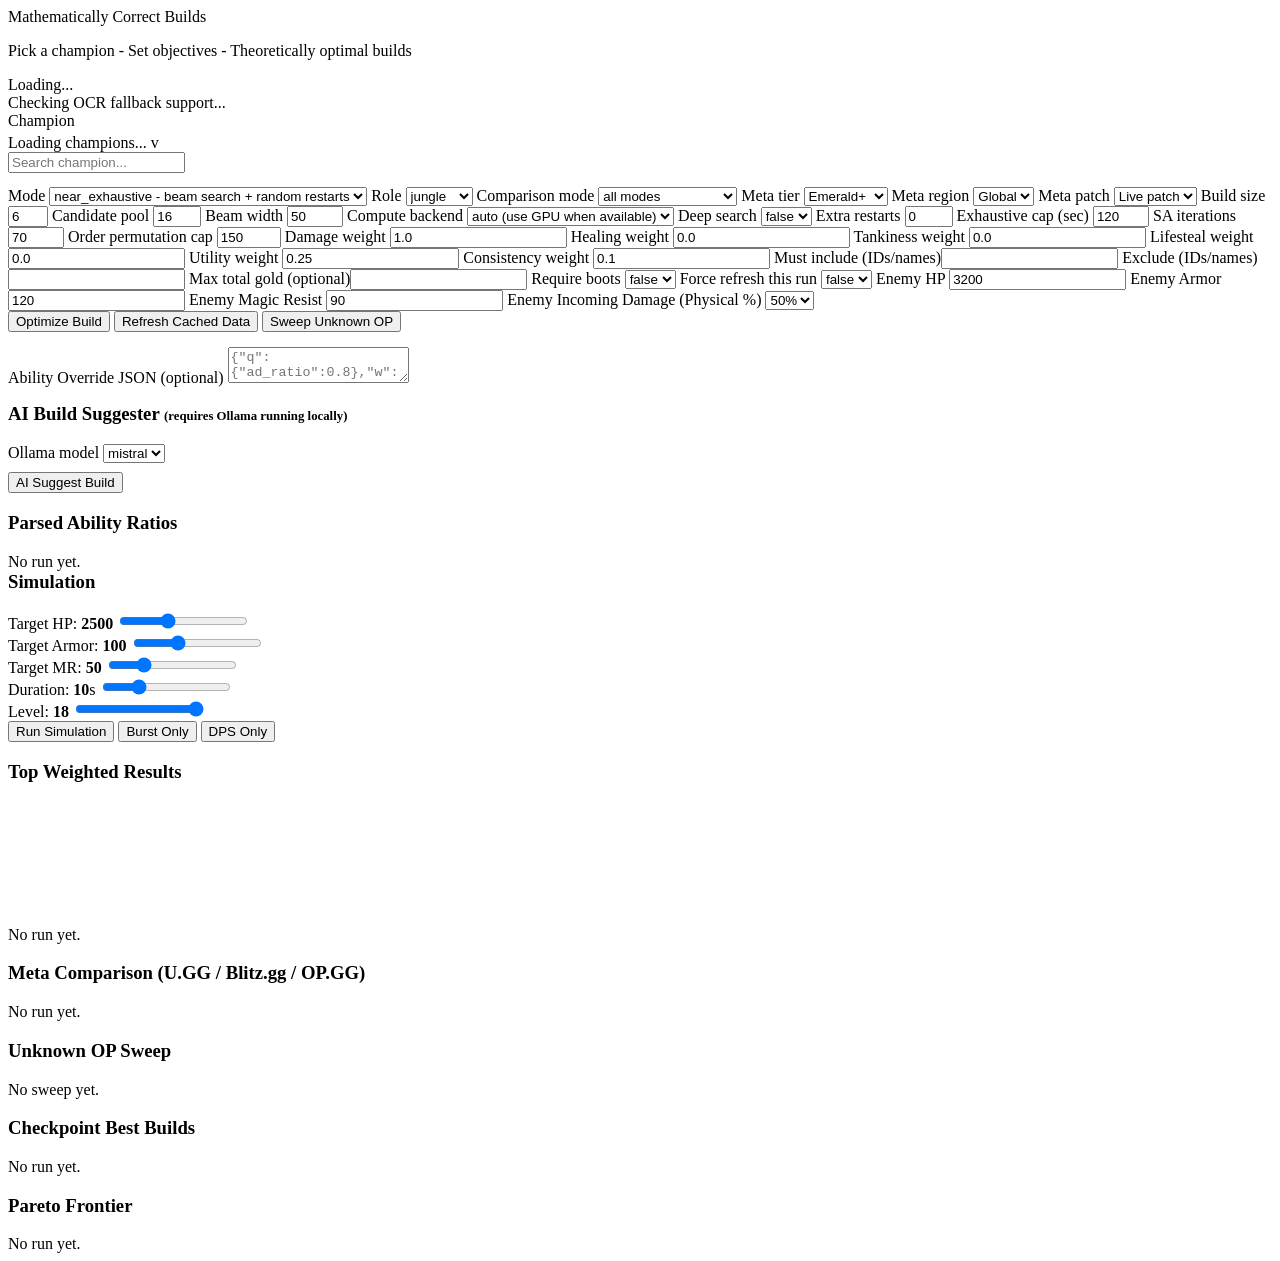
==== Mathematically_correct_builds/templates/index.html @ 1a9ee9bf "Add files via upload idk bro i hope this works not finished but pretty far done" ====
﻿
<!doctype html>
<html>
<head>
  <meta charset="utf-8" />
  <meta name="viewport" content="width=device-width, initial-scale=1" />
  <title>Mathematically Correct Builds</title>
  <link rel="preconnect" href="https://fonts.googleapis.com" />
  <link rel="preconnect" href="https://fonts.gstatic.com" crossorigin />
  <link href="https://fonts.googleapis.com/css2?family=Inter:wght@400;500;600;700&display=swap" rel="stylesheet" />
  <link rel="stylesheet" href="/static/css/main.css" />
</head>
<body>
<div class="wrap">
  <div class="card">
    <div class="hero-content">
      <div class="hero-title">Mathematically Correct Builds</div>
      <p class="hero-sub">Pick a champion - Set objectives - Theoretically optimal builds</p>
      <span class="patch-pill" id="patchPill">Loading...</span>
      <div id="runtimeNotice" class="runtime-notice muted">Checking OCR fallback support...</div>
    </div>

    <!-- Champion picker -->
    <div style="margin-bottom:0.9rem;">
      <label style="display:block; margin-bottom:4px;">Champion</label>
      <div class="champ-picker" id="champPicker">
        <div class="champ-selected" id="champSelected" onclick="toggleChampDropdown()">
          <img id="champSelIcon" src="" style="display:none" />
          <span id="champSelName">Loading champions...</span>
          <span style="margin-left:auto; color:var(--muted);" id="champSelArrow">v</span>
        </div>
        <div class="champ-dropdown" id="champDropdown">
          <div class="champ-search"><input id="champSearchInput" placeholder="Search champion..." oninput="filterChamps()" onkeydown="champSearchKey(event)" autocomplete="off" /></div>
          <div id="champList"></div>
        </div>
      </div>
    </div>

    <div class="grid">
      <label>Mode
        <select id="mode" onchange="onModeChange()">
          <option value="heuristic">heuristic - fast greedy single pass</option>
          <option value="near_exhaustive" selected>near_exhaustive - beam search + random restarts</option>
          <option value="exhaustive">exhaustive - all combos + simulated annealing</option>
        </select>
      </label>
      <label>Role
        <select id="role">
          <option value="jungle" selected>jungle</option>
          <option value="top">top</option>
          <option value="middle">middle</option>
          <option value="adc">adc</option>
          <option value="support">support</option>
        </select>
      </label>
      <label>Comparison mode
        <select id="comparison_mode">
          <option value="all" selected>all modes</option>
          <option value="item_overlap">item overlap</option>
          <option value="power_delta">power delta</option>
          <option value="component_balance">component balance</option>
        </select>
      </label>
      <label>Meta tier
        <select id="meta_tier">
          <option value="emerald_plus" selected>Emerald+</option>
          <option value="diamond_plus">Diamond+</option>
          <option value="master_plus">Master+</option>
          <option value="platinum_plus">Platinum+</option>
        </select>
      </label>
      <label>Meta region
        <select id="meta_region">
          <option value="global" selected>Global</option>
          <option value="na">NA</option>
          <option value="euw">EUW</option>
          <option value="kr">KR</option>
        </select>
      </label>
      <label>Meta patch
        <select id="meta_patch">
          <option value="live" selected>Live patch</option>
        </select>
      </label>
      <label>Build size <input id="build_size" type="number" min="2" max="6" value="6" /></label>
      <label>Candidate pool <input id="pool" type="number" min="8" max="30" value="16" /></label>
      <label>Beam width <input id="beam" type="number" min="5" max="300" value="50" /></label>
      <label>Compute backend
        <select id="compute_backend">
          <option value="auto" selected>auto (use GPU when available)</option>
          <option value="gpu">gpu (CUDA)</option>
          <option value="cpu">cpu only</option>
        </select>
      </label>
      <label>Deep search
        <select id="deep_search">
          <option value="false" selected>false</option>
          <option value="true">true</option>
        </select>
      </label>
      <label>Extra restarts <input id="extra_restarts" type="number" min="0" max="24" value="0" /></label>
      <label id="capLabel">Exhaustive cap (sec) <input id="cap" type="number" min="2" max="600" value="120" /></label>
      <label id="saLabel">SA iterations <input id="sa_iters" type="number" min="10" max="500" value="70" /></label>
      <label>Order permutation cap <input id="perm_cap" type="number" min="20" max="1000" value="150" /></label>
      <label title="Relative priority for this objective. 1.0 = standard priority, 0.0 = ignore, values above 1.0 increase emphasis.">Damage weight <input id="damage" type="number" step="0.1" value="1.0" title="Relative priority for raw damage output." /></label>
      <label title="Relative priority for this objective. 1.0 = standard priority, 0.0 = ignore, values above 1.0 increase emphasis.">Healing weight <input id="healing" type="number" step="0.1" value="0.0" title="Relative priority for healing and sustain." /></label>
      <label title="Relative priority for this objective. 1.0 = standard priority, 0.0 = ignore, values above 1.0 increase emphasis.">Tankiness weight <input id="tank" type="number" step="0.1" value="0.0" title="Relative priority for durability and effective health." /></label>
      <label title="Relative priority for this objective. 1.0 = standard priority, 0.0 = ignore, values above 1.0 increase emphasis.">Lifesteal weight <input id="ls" type="number" step="0.1" value="0.0" title="Relative priority for lifesteal and omnivamp-style sustain." /></label>
      <label title="Relative priority for utility pressure (ability uptime, control, and effective fight tools).">Utility weight <input id="utility" type="number" step="0.1" value="0.25" title="Relative priority for utility pressure." /></label>
      <label title="Relative priority for reliability across mixed fight windows.">Consistency weight <input id="consistency" type="number" step="0.1" value="0.1" title="Relative priority for consistent output." /></label>
      <label>Must include (IDs/names)<input id="must_include" value="" /></label>
      <label>Exclude (IDs/names)<input id="exclude" value="" /></label>
      <label>Max total gold (optional)<input id="max_gold" type="number" min="1500" value="" /></label>
      <label>Require boots
        <select id="require_boots">
          <option value="false" selected>false</option>
          <option value="true">true</option>
        </select>
      </label>
      <label>Force refresh this run
        <select id="force_refresh">
          <option value="false" selected>false</option>
          <option value="true">true</option>
        </select>
      </label>
      <label>Enemy HP <input id="enemy_hp" type="number" min="500" value="3200" /></label>
      <label>Enemy Armor <input id="enemy_armor" type="number" min="0" value="120" /></label>
      <label>Enemy Magic Resist <input id="enemy_mr" type="number" min="0" value="90" /></label>
      <label>Enemy Incoming Damage (Physical %)
        <select id="enemy_physical_share">
          <option value="0.3">30%</option>
          <option value="0.5" selected>50%</option>
          <option value="0.7">70%</option>
        </select>
      </label>
    </div>

    <div class="button-row">
      <button id="optimizeBtn" onclick="runOptimize()"><i data-lucide="settings-2"></i> Optimize Build</button>
      <button class="secondary" onclick="refreshData()"><i data-lucide="refresh-cw"></i> Refresh Cached Data</button>
      <button class="secondary" onclick="runUnknownOpSweep()"><i data-lucide="search"></i> Sweep Unknown OP</button>
    </div>

    <div id="loadingPanel" class="load-panel" style="display:none;">
      <div class="load-meta">
        <strong id="loadPhase">Preparing optimization...</strong>
        <span id="loadEta" class="muted">ETA --</span>
      </div>
      <div class="load-track"><div id="loadFill" class="load-fill"></div></div>
      <div id="loadPct" class="load-pct muted">0%</div>
    </div>

    <div style="margin-top:0.9rem;">
      <label>Ability Override JSON (optional)</label>
      <textarea id="ability_overrides" placeholder='{"q":{"ad_ratio":0.8},"w":{"ad_ratio":1.0},"passive":{"heal_ratio":0.25}}'></textarea>
    </div>
    <p id="status" class="muted"></p>
    <p id="error" class="err"></p>
  </div>

  <!-- AI Suggest card -->
  <div class="card">
    <h3 style="margin-top:0;"><i data-lucide="bot"></i> AI Build Suggester <span class="muted" style="font-size:0.8rem;">(requires Ollama running locally)</span></h3>
    <div class="grid" style="grid-template-columns: repeat(auto-fit, minmax(220px,1fr)); margin-bottom:0.6rem;">
      <label>Ollama model
        <select id="ollamaModel"><option value="mistral">mistral</option></select>
      </label>
    </div>
    <div class="button-row">
      <button class="ai-btn" onclick="runAiSuggest()"><i data-lucide="sparkles"></i> AI Suggest Build</button>
    </div>
    <p id="aiStatus" class="muted"></p>
    <div id="aiResult"></div>
  </div>

  <div class="card result">
    <h3>Parsed Ability Ratios</h3>
    <div id="ability_breakdown" class="muted">No run yet.</div>
  </div>

  <div class="card sim-section" id="simCard">
    <h3 style="margin-top:0;"><i data-lucide="zap"></i> Simulation</h3>
    <div class="sim-controls">
      <div class="sim-slider-wrap">
        <label>Target HP: <b id="simHpVal">2500</b></label>
        <input type="range" id="simHp" min="500" max="6000" step="100" value="2500"
               oninput="document.getElementById('simHpVal').textContent=this.value" />
      </div>
      <div class="sim-slider-wrap">
        <label>Target Armor: <b id="simArmorVal">100</b></label>
        <input type="range" id="simArmor" min="0" max="300" step="5" value="100"
               oninput="document.getElementById('simArmorVal').textContent=this.value" />
      </div>
      <div class="sim-slider-wrap">
        <label>Target MR: <b id="simMrVal">50</b></label>
        <input type="range" id="simMr" min="0" max="200" step="5" value="50"
               oninput="document.getElementById('simMrVal').textContent=this.value" />
      </div>
      <div class="sim-slider-wrap">
        <label>Duration: <b id="simDurVal">10</b>s</label>
        <input type="range" id="simDur" min="3" max="30" step="1" value="10"
               oninput="document.getElementById('simDurVal').textContent=this.value" />
      </div>
      <div class="sim-slider-wrap">
        <label>Level: <b id="simLvlVal">18</b></label>
        <input type="range" id="simLvl" min="1" max="18" step="1" value="18"
               oninput="document.getElementById('simLvlVal').textContent=this.value" />
      </div>
    </div>
    <div class="button-row">
      <button onclick="runSimulation('both')"><i data-lucide="zap"></i> Run Simulation</button>
      <button class="secondary" onclick="runSimulation('burst')"><i data-lucide="target"></i> Burst Only</button>
      <button class="secondary" onclick="runSimulation('dps')"><i data-lucide="bar-chart-3"></i> DPS Only</button>
    </div>
    <div id="simResultsEl" class="sim-results"></div>
  </div>

  <div class="card result">
    <h3>Top Weighted Results</h3>
    <div class="chart-panel"><canvas id="scoreChart" height="120"></canvas></div>
    <div id="ranked" class="muted">No run yet.</div>
  </div>

  <div class="card result">
    <h3>Meta Comparison (U.GG / Blitz.gg / OP.GG)</h3>
    <div id="metaComparison" class="muted">No run yet.</div>
  </div>

  <div class="card result">
    <h3>Unknown OP Sweep</h3>
    <div id="unknownOpResults" class="muted">No sweep yet.</div>
  </div>

  <div class="card result">
    <h3>Checkpoint Best Builds</h3>
    <div id="checkpoints" class="muted">No run yet.</div>
  </div>

  <div class="card result">
    <h3>Pareto Frontier</h3>
    <div id="pareto" class="muted">No run yet.</div>
  </div>
</div>

<script src="https://cdn.jsdelivr.net/npm/chart.js@4.4.0/dist/chart.umd.min.js"></script>
<script src="https://unpkg.com/lucide@latest"></script>
<script src="/static/js/app.js"></script>
</body>
</html>
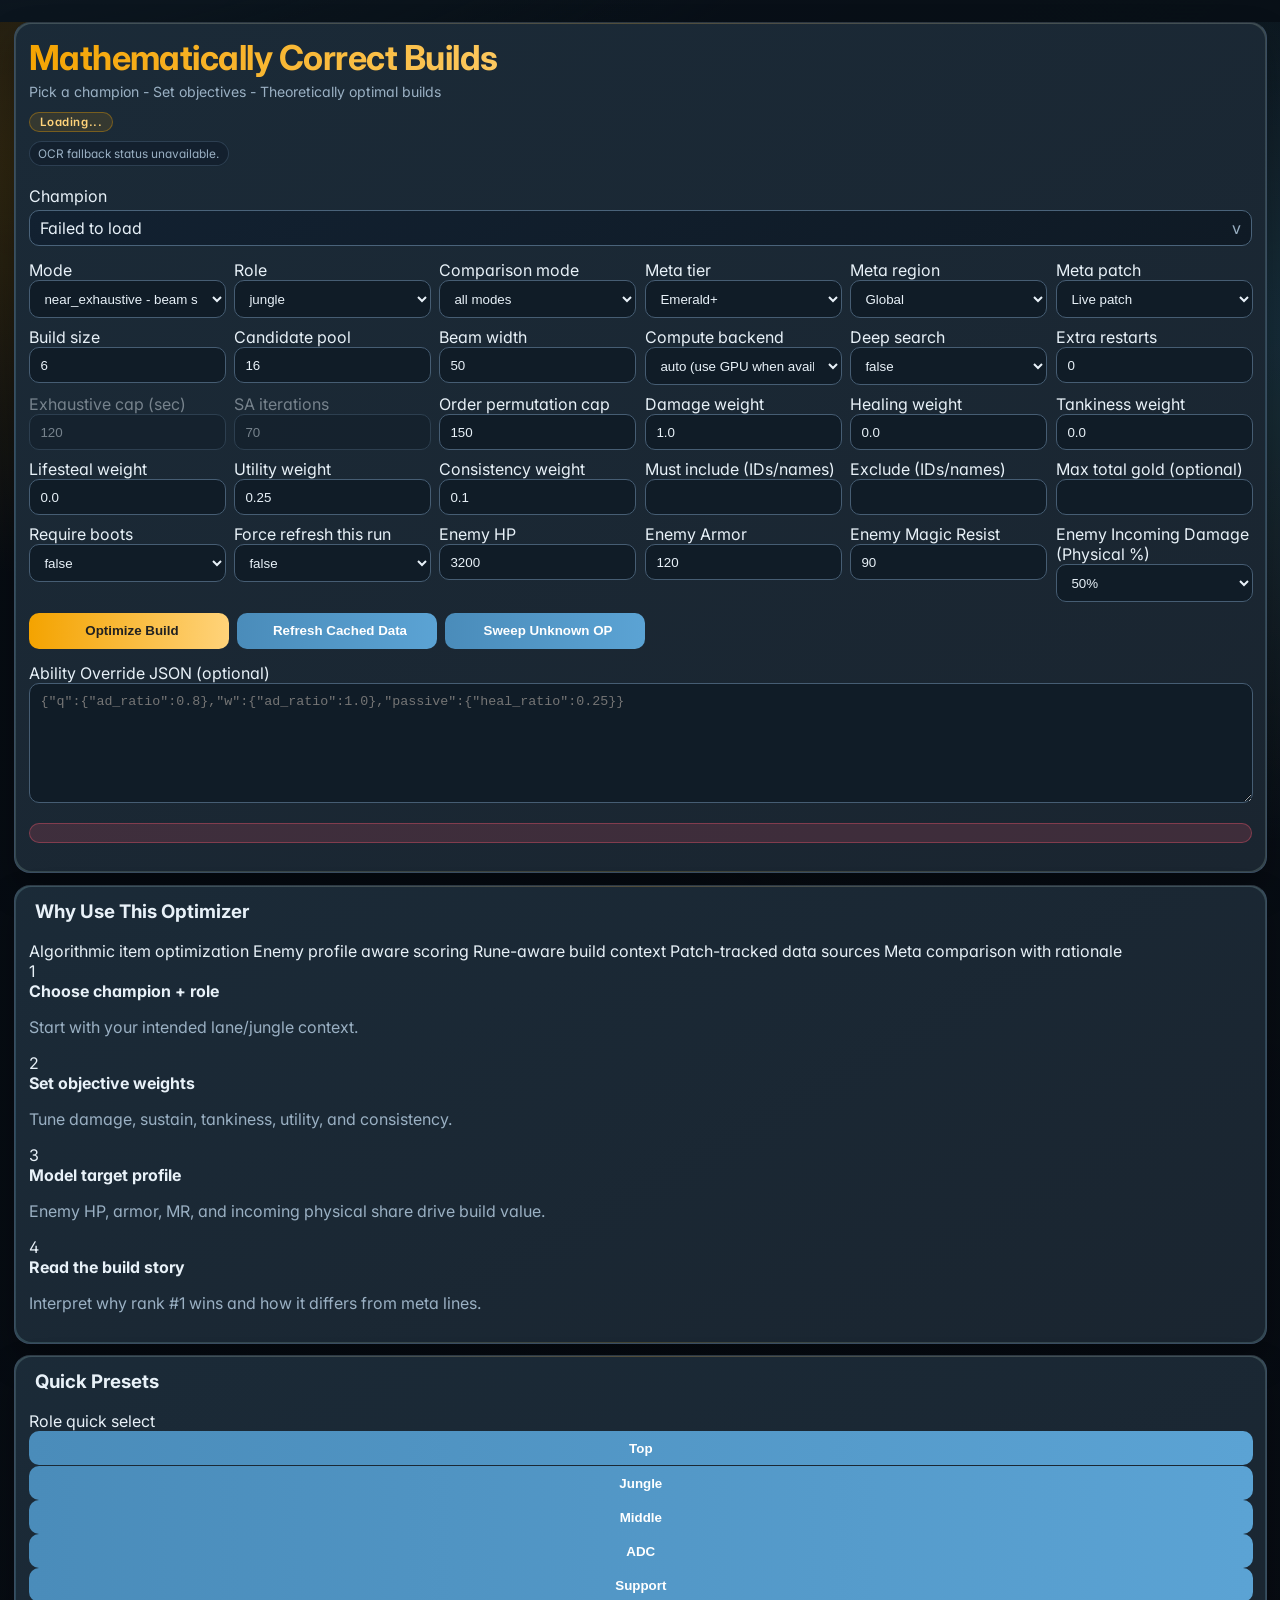
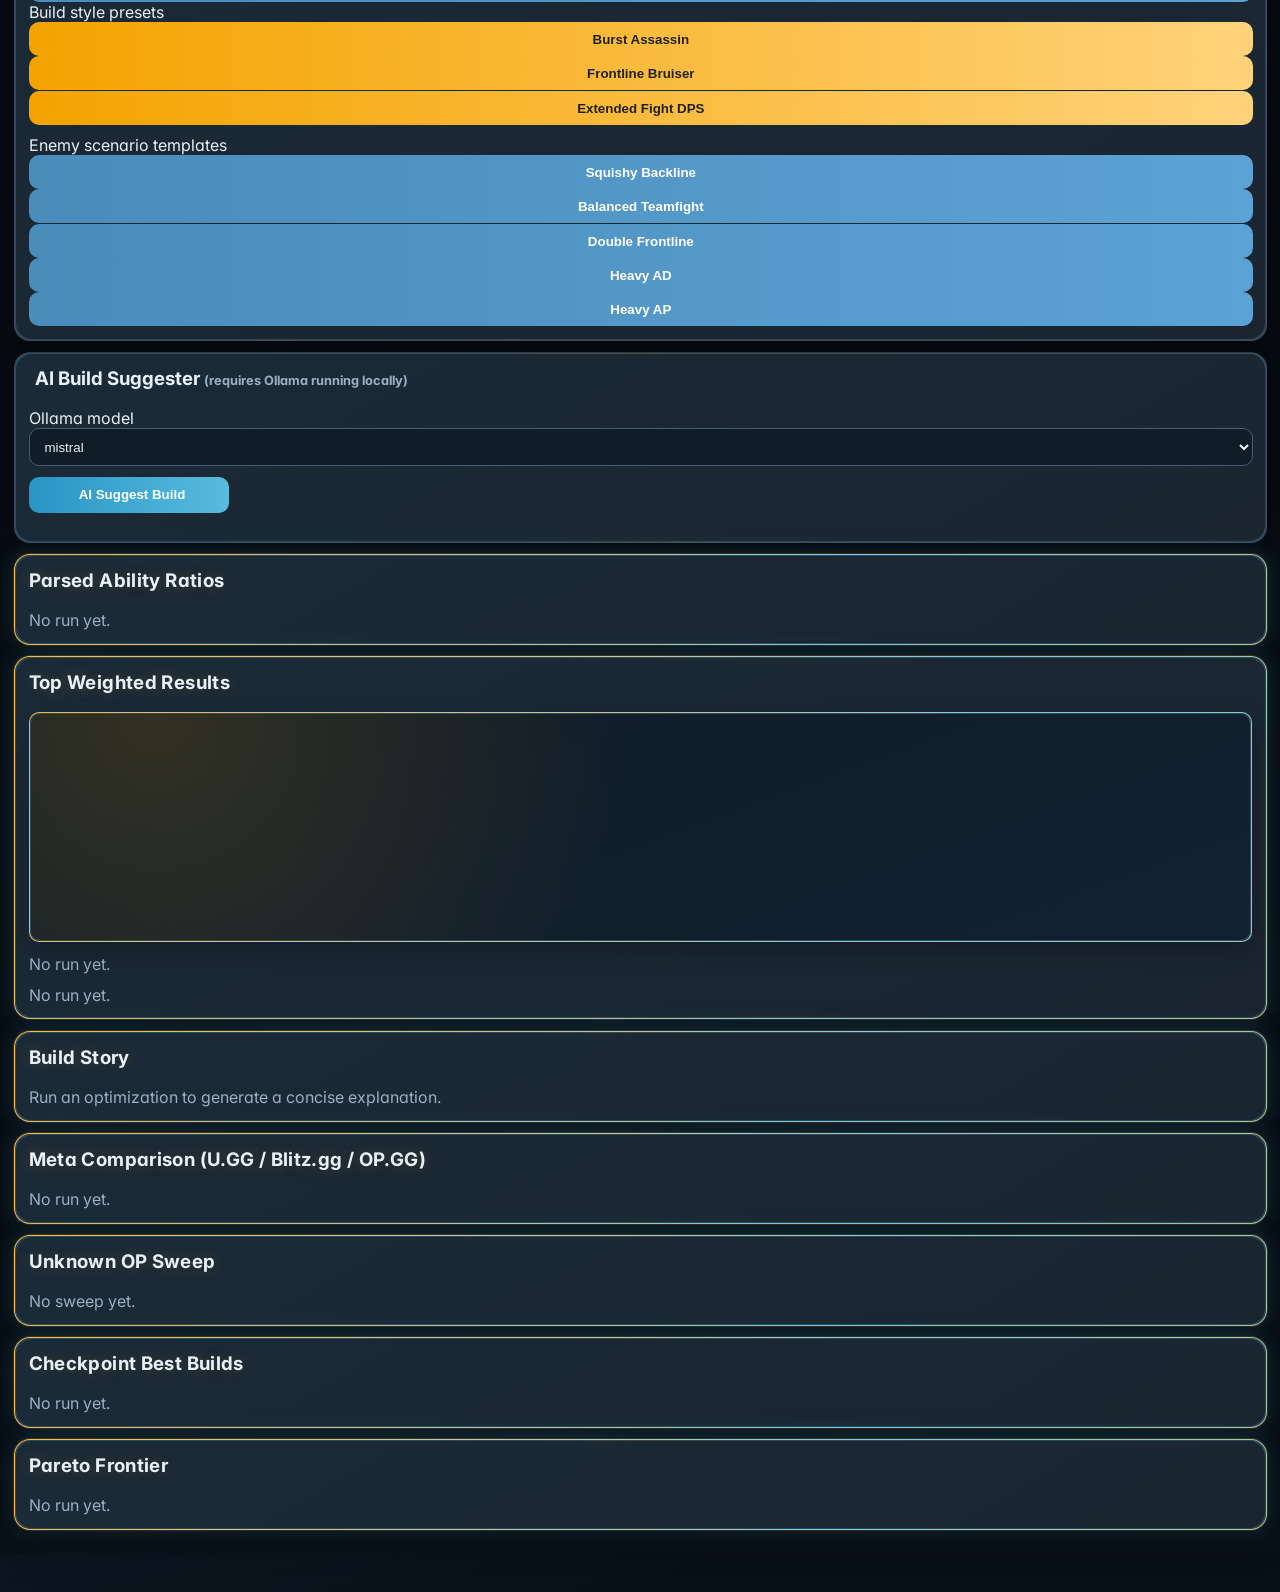
==== commit a7d9001e: "Add files via upload" ====
--- a/Mathematically_correct_builds/templates/index.html
+++ b/Mathematically_correct_builds/templates/index.html
@@ -20,6 +20,8 @@
       <div id="runtimeNotice" class="runtime-notice muted">Checking OCR fallback support...</div>
     </div>
 
+    <div id="champSplashBanner" class="champ-splash-banner" style="display:none;"></div>
+
     <!-- Champion picker -->
     <div style="margin-bottom:0.9rem;">
       <label style="display:block; margin-bottom:4px;">Champion</label>
@@ -148,6 +150,7 @@
       </div>
       <div class="load-track"><div id="loadFill" class="load-fill"></div></div>
       <div id="loadPct" class="load-pct muted">0%</div>
+      <div id="loadStepLog" class="load-step-log"></div>
     </div>
 
     <div style="margin-top:0.9rem;">
@@ -156,6 +159,67 @@
     </div>
     <p id="status" class="muted"></p>
     <p id="error" class="err"></p>
+  </div>
+
+  <div class="card guide-card">
+    <h3 style="margin-top:0;"><i data-lucide="sparkles"></i> Why Use This Optimizer</h3>
+    <div class="guide-pill-row">
+      <span class="guide-pill">Algorithmic item optimization</span>
+      <span class="guide-pill">Enemy profile aware scoring</span>
+      <span class="guide-pill">Rune-aware build context</span>
+      <span class="guide-pill">Patch-tracked data sources</span>
+      <span class="guide-pill">Meta comparison with rationale</span>
+    </div>
+    <div class="guide-steps">
+      <div class="guide-step">
+        <span class="guide-step-num">1</span>
+        <div><b>Choose champion + role</b><p class="muted">Start with your intended lane/jungle context.</p></div>
+      </div>
+      <div class="guide-step">
+        <span class="guide-step-num">2</span>
+        <div><b>Set objective weights</b><p class="muted">Tune damage, sustain, tankiness, utility, and consistency.</p></div>
+      </div>
+      <div class="guide-step">
+        <span class="guide-step-num">3</span>
+        <div><b>Model target profile</b><p class="muted">Enemy HP, armor, MR, and incoming physical share drive build value.</p></div>
+      </div>
+      <div class="guide-step">
+        <span class="guide-step-num">4</span>
+        <div><b>Read the build story</b><p class="muted">Interpret why rank #1 wins and how it differs from meta lines.</p></div>
+      </div>
+    </div>
+  </div>
+
+  <div class="card quick-controls-card">
+    <h3 style="margin-top:0;"><i data-lucide="sliders-horizontal"></i> Quick Presets</h3>
+    <div class="quick-block">
+      <div class="quick-label">Role quick select</div>
+      <div class="quick-chip-row" id="roleQuickRow">
+        <button type="button" class="quick-chip secondary" data-role="top" onclick="applyRoleQuick('top', this)">Top</button>
+        <button type="button" class="quick-chip secondary" data-role="jungle" onclick="applyRoleQuick('jungle', this)">Jungle</button>
+        <button type="button" class="quick-chip secondary" data-role="middle" onclick="applyRoleQuick('middle', this)">Middle</button>
+        <button type="button" class="quick-chip secondary" data-role="adc" onclick="applyRoleQuick('adc', this)">ADC</button>
+        <button type="button" class="quick-chip secondary" data-role="support" onclick="applyRoleQuick('support', this)">Support</button>
+      </div>
+    </div>
+    <div class="quick-block">
+      <div class="quick-label">Build style presets</div>
+      <div class="quick-chip-row" id="buildPresetRow">
+        <button type="button" class="quick-chip" data-preset="burst_assassin" onclick="applyBuildPreset('burst_assassin', this)">Burst Assassin</button>
+        <button type="button" class="quick-chip" data-preset="frontline_bruiser" onclick="applyBuildPreset('frontline_bruiser', this)">Frontline Bruiser</button>
+        <button type="button" class="quick-chip" data-preset="extended_fight_dps" onclick="applyBuildPreset('extended_fight_dps', this)">Extended Fight DPS</button>
+      </div>
+    </div>
+    <div class="quick-block" style="margin-top:0.65rem;">
+      <div class="quick-label">Enemy scenario templates</div>
+      <div class="quick-chip-row" id="enemyScenarioRow">
+        <button type="button" class="quick-chip secondary" data-scenario="squishy_backline" onclick="applyEnemyScenario('squishy_backline', this)">Squishy Backline</button>
+        <button type="button" class="quick-chip secondary" data-scenario="balanced_teamfight" onclick="applyEnemyScenario('balanced_teamfight', this)">Balanced Teamfight</button>
+        <button type="button" class="quick-chip secondary" data-scenario="double_frontline" onclick="applyEnemyScenario('double_frontline', this)">Double Frontline</button>
+        <button type="button" class="quick-chip secondary" data-scenario="heavy_ad" onclick="applyEnemyScenario('heavy_ad', this)">Heavy AD</button>
+        <button type="button" class="quick-chip secondary" data-scenario="heavy_ap" onclick="applyEnemyScenario('heavy_ap', this)">Heavy AP</button>
+      </div>
+    </div>
   </div>
 
   <!-- AI Suggest card -->
@@ -218,7 +282,13 @@
   <div class="card result">
     <h3>Top Weighted Results</h3>
     <div class="chart-panel"><canvas id="scoreChart" height="120"></canvas></div>
+    <div id="rankedInsights" class="muted" style="margin-bottom:0.7rem;">No run yet.</div>
     <div id="ranked" class="muted">No run yet.</div>
+  </div>
+
+  <div class="card result">
+    <h3>Build Story</h3>
+    <div id="buildStory" class="muted">Run an optimization to generate a concise explanation.</div>
   </div>
 
   <div class="card result">
--- a/static/css/main.css
+++ b/static/css/main.css
@@ -0,0 +1,756 @@
+﻿:root {
+      --bg: #0f1720;
+      --bg-soft: #1c2b36;
+      --card: #1a2530;
+      --card-2: #202f3b;
+      --ink: #e8f1f8;
+      --muted: #9ab0c3;
+      --accent: #f4a300;
+      --accent-2: #ffd37a;
+      --danger: #ff5b6f;
+      --green: #2bd6a1;
+      --line: #3a4d61;
+  --champion-primary: #f4a300;
+  --champion-secondary: #58bbdd;
+  --champion-glow: rgba(244, 163, 0, 0.35);
+  --champion-vignette: rgba(10, 15, 22, 0.55);
+  --champion-splash-url: none;
+    }
+    * { box-sizing: border-box; }
+    body {
+      margin: 0;
+      font-family: 'Inter', 'Segoe UI Variable', 'Segoe UI', system-ui, -apple-system, sans-serif;
+      font-feature-settings: 'cv02','cv03','cv04','cv11';
+      -webkit-font-smoothing: antialiased;
+      background:
+        radial-gradient(1100px 620px at -10% -12%, #2b4358 0%, #13202b 52%, transparent 100%),
+        radial-gradient(920px 520px at 110% 18%, #3a2f25 0%, #151f28 50%, transparent 100%),
+        linear-gradient(155deg, #0c141b, var(--bg));
+      color: var(--ink);
+      min-height: 100vh;
+      position: relative;
+      overflow-x: hidden;
+      transition: background 320ms ease, color 260ms ease;
+      transform: translateZ(0);
+      will-change: background;
+    }
+    body::before,
+    body::after {
+      content: '';
+      position: fixed;
+      inset: 0;
+      pointer-events: none;
+      z-index: -1;
+    }
+    body::before {
+      background:
+        linear-gradient(145deg, rgba(7, 12, 18, 0.74), rgba(8, 16, 23, 0.82) 42%, rgba(8, 14, 22, 0.9)),
+        var(--champion-splash-url) center top / cover no-repeat;
+      opacity: 0.42;
+      transform: scale(1.04) translateZ(0);
+      transition: opacity 360ms ease, transform 520ms ease;
+      filter: saturate(1.06) contrast(1.04);
+    }
+    body.splash-ready::before {
+      opacity: 0.58;
+      transform: scale(1.02) translateZ(0);
+    }
+    body::after {
+      background:
+        radial-gradient(1000px 700px at 8% 4%, color-mix(in srgb, var(--champion-primary) 20%, transparent), transparent 62%),
+        radial-gradient(1200px 800px at 95% 10%, color-mix(in srgb, var(--champion-secondary) 20%, transparent), transparent 64%),
+        radial-gradient(1400px 1200px at 50% 100%, var(--champion-vignette), rgba(8, 12, 18, 0.82));
+      opacity: 0.95;
+    }
+    .wrap { max-width: 1360px; margin: 1.4rem auto; padding: 0 0.85rem; }
+    .card {
+      background: linear-gradient(150deg, color-mix(in srgb, var(--card) 78%, #1d3d52 22%), var(--card));
+      border: 1px solid var(--line);
+      border-top-color: rgba(255, 255, 255, 0.08);
+      border-radius: 16px;
+      padding: 0.85rem;
+      margin-bottom: 0.7rem;
+      box-shadow: 0 16px 32px rgba(0, 0, 0, 0.28), inset 0 1px 0 rgba(255, 255, 255, 0.04);
+      animation: card-enter 280ms ease;
+      position: relative;
+      overflow: hidden;
+      isolation: isolate;
+      transform: translateZ(0);
+      will-change: transform, box-shadow;
+    }
+    .card::before {
+      content: '';
+      position: absolute;
+      inset: -35%;
+      background: conic-gradient(
+        from 0deg,
+        color-mix(in srgb, var(--champion-primary) 85%, white 15%),
+        color-mix(in srgb, var(--champion-secondary) 86%, white 14%),
+        color-mix(in srgb, var(--champion-primary) 76%, #7de8d0 24%),
+        color-mix(in srgb, var(--champion-secondary) 88%, #8cc8ff 12%),
+        color-mix(in srgb, var(--champion-primary) 85%, white 15%)
+      );
+      opacity: 0.22;
+      z-index: -2;
+      animation: border-rotate 9s linear infinite;
+      transform: translateZ(0);
+      will-change: transform;
+    }
+    .card::after {
+      content: '';
+      position: absolute;
+      inset: 1px;
+      border-radius: inherit;
+      background:
+        linear-gradient(150deg, color-mix(in srgb, var(--card) 78%, #1d3d52 22%), var(--card)),
+        radial-gradient(circle at 12% 0%, color-mix(in srgb, var(--champion-primary) 18%, transparent), transparent 48%);
+      z-index: -1;
+    }
+    .grid { display: grid; grid-template-columns: repeat(auto-fit, minmax(190px, 1fr)); gap: 0.55rem; }
+    input, select, button, textarea {
+      width: 100%; padding: 0.6rem 0.65rem; border-radius: 10px;
+      border: 1px solid #465d73; background: #101c27; color: var(--ink);
+      transition: transform 150ms ease, box-shadow 150ms ease, opacity 150ms ease;
+      will-change: transform, box-shadow;
+    }
+    textarea { min-height: 120px; resize: vertical; font-family: Consolas, monospace; }
+    input:focus-visible, select:focus-visible, textarea:focus-visible, button:focus-visible {
+      outline: none;
+      box-shadow: 0 0 0 3px rgba(244, 163, 0, 0.25);
+    }
+    button {
+      cursor: pointer;
+      background: linear-gradient(92deg, var(--accent), var(--accent-2));
+      color: #212121; font-weight: 700; border: none;
+      position: relative;
+      overflow: hidden;
+      transform: translateZ(0);
+    }
+    button::after {
+      content: '';
+      position: absolute;
+      inset: 0;
+      background: linear-gradient(120deg, rgba(255,255,255,0.16), rgba(255,255,255,0));
+      opacity: 0;
+      transition: opacity 160ms ease;
+      pointer-events: none;
+    }
+    button:hover {
+      transform: translateY(-1px) translateZ(0);
+      box-shadow: 0 6px 18px color-mix(in srgb, var(--champion-primary) 42%, transparent);
+    }
+    button:hover::after { opacity: 1; }
+    button:active { transform: translateY(0); }
+    button.secondary {
+      background: linear-gradient(90deg, #4a8cba, #5ba3d4);
+      color: #fff;
+    }
+    button.ai-btn {
+      background: linear-gradient(90deg, #2995c5, #58bbdd);
+      color: #fff;
+    }
+    button.danger-btn { background: linear-gradient(90deg, var(--danger), #ff6b6b); color:#fff; }
+    .button-row { display: flex; flex-wrap: wrap; gap: 0.5rem; margin-top: 0.65rem; }
+    .button-row button { width: auto; min-width: 200px; padding: 0.65rem 1rem; }
+    .muted { color: var(--muted); }
+    .err { color: #ffd9de; background: rgba(255, 91, 111, 0.16); padding: 0.55rem 0.65rem; border: 1px solid rgba(255, 91, 111, 0.35); border-radius: 10px; }
+    .ok { color: var(--green); }
+
+    /* Ability enrichment badges */
+    .ability-badges { display: flex; flex-wrap: wrap; gap: 3px; margin-top: 3px; }
+    .ability-badge { display: inline-block; font-size: 0.68rem; font-weight: 600; padding: 1px 5px; border-radius: 4px; letter-spacing: 0.02em; }
+    .dmg-type.phys     { background: #4a1a0a; color: #f4a261; border: 1px solid #f4a261; }
+    .dmg-type.magic    { background: #0a1240; color: #7ea6e0; border: 1px solid #7ea6e0; }
+    .dmg-type.true_dmg { background: #1a1a1a; color: #e0e0e0; border: 1px solid #999; }
+    .dmg-type.mixed    { background: #2a1a3a; color: #c9a0f4; border: 1px solid #c9a0f4; }
+    .dmg-type.no-dmg   { background: #0a2010; color: #6ec975; border: 1px solid #6ec975; }
+    .dmg-type.dmg-unknown { background: #1c1c1c; color: #888; border: 1px solid #444; }
+    .ability-badge.targeting   { background: #0c2030; color: #56b4f5; border: 1px solid #56b4f5; }
+    .ability-badge.on-hit      { background: #201000; color: #f5d576; border: 1px solid #f5d576; }
+    .ability-badge.channeled   { background: #0a1a20; color: #4fc3f7; border: 1px solid #4fc3f7; }
+    .ability-badge.conditional { background: #1a1a00; color: #e6e66a; border: 1px solid #e6e66a; }
+    .ability-badge.stacks      { background: #200a20; color: #e080e0; border: 1px solid #e080e0; }
+    .ability-badge.range       { background: #0a1a0a; color: #80c680; border: 1px solid #80c680; }
+    .result h3 { margin-top: 0; }
+    code { background:#0d1620; border:1px solid #304356; border-radius:6px; padding:0.2rem 0.4rem; }
+    table { width:100%; border-collapse:collapse; }
+    th, td { border-bottom:1px solid #304356; padding:0.45rem; text-align:left; }
+
+    /* Champion picker */
+    .champ-picker { position: relative; }
+    .champ-selected {
+      display: flex; align-items: center; gap: 0.5rem;
+      padding: 0.45rem 0.65rem; border: 1px solid #4a637a;
+      border-radius: 10px; background: linear-gradient(150deg, #122131, #0f1a25); cursor: pointer;
+      user-select: none;
+    }
+    .champ-selected:hover { border-color: #6382a0; }
+    .champ-selected img { width:32px; height:32px; border-radius:4px; }
+    .champ-dropdown {
+      display: none; position: absolute; z-index: 100;
+      top: calc(100% + 4px); left: 0; right: 0;
+      background: linear-gradient(180deg, #132130, #0f1b26); border: 1px solid #4a637a;
+      border-radius: 10px; max-height: 320px; overflow-y: auto; box-shadow: 0 16px 36px rgba(0, 0, 0, 0.45);
+    }
+    .champ-dropdown.open { display: block; }
+    .champ-search {
+      position: sticky; top: 0; background: #132130;
+      padding: 0.4rem; border-bottom: 1px solid #304356;
+    }
+    .champ-search input { margin: 0; }
+    .champ-option {
+      display: flex; align-items: center; gap: 0.5rem;
+      padding: 0.45rem 0.6rem; cursor: pointer;
+      border-left: 2px solid transparent;
+    }
+    .champ-option:hover, .champ-option.active { background: #203547; border-left-color: #68c2f5; }
+    .champ-option img { width:28px; height:28px; border-radius:4px; }
+    .champ-option.selected { background: #27435c; border-left-color: var(--accent); }
+    .champ-check { margin-left: auto; color: var(--accent); font-size: 0.9rem; }
+
+    /* Build result items */
+    .build-items { display: flex; flex-wrap: wrap; gap: 6px; margin: 4px 0 6px; }
+    .item-icon { position: relative; display: inline-block; }
+    .item-icon img { width:44px; height:44px; border-radius:6px; border:1px solid #344a5e; display:block; }
+    .item-icon .item-name-tooltip {
+      display: none; position: absolute; bottom: calc(100% + 4px); left: 50%;
+      transform: translateX(-50%); background:#0e1318; border:1px solid #425466;
+      border-radius:6px; padding:4px 8px; white-space:nowrap; font-size:0.78rem;
+      color:var(--ink); z-index:50; pointer-events:none;
+    }
+    .item-icon:hover .item-name-tooltip { display: block; }
+    .item-order-arrow { color: var(--muted); font-size: 1.1rem; align-self: center; }
+
+    /* Build card */
+    .build-card { border:1px solid #2a3c4e; border-radius:12px; padding:0.64rem 0.7rem; margin-bottom:0; background:linear-gradient(150deg, #141f29, #11202f); }
+    .build-card {
+      position: relative;
+      overflow: hidden;
+      transform: translateZ(0);
+    }
+    .build-card::before {
+      content: '';
+      position: absolute;
+      inset: -1px;
+      border-radius: inherit;
+      border: 1px solid transparent;
+      background: linear-gradient(120deg, rgba(255,255,255,0.06), color-mix(in srgb, var(--champion-primary) 26%, transparent), rgba(255,255,255,0.04)) border-box;
+      -webkit-mask: linear-gradient(#000 0 0) padding-box, linear-gradient(#000 0 0);
+      mask: linear-gradient(#000 0 0) padding-box, linear-gradient(#000 0 0);
+      -webkit-mask-composite: xor;
+      mask-composite: exclude;
+      pointer-events: none;
+      opacity: 0.9;
+    }
+    .build-card.top-rank { border-color:#7f6530; box-shadow: 0 0 0 1px rgba(244, 163, 0, 0.35), 0 10px 24px rgba(0, 0, 0, 0.2); }
+    .build-card h4 { margin:0 0 4px; font-size:0.95rem; }
+    .build-metrics { font-size:0.8rem; color:var(--muted); margin-top:3px; }
+    .result-grid {
+      display: grid;
+      grid-template-columns: repeat(3, minmax(0, 1fr));
+      gap: 0.5rem;
+      align-items: start;
+    }
+    .compare-grid {
+      grid-template-columns: repeat(2, minmax(0, 1fr));
+    }
+
+    .rune-tree-wrap {
+      margin-top: 6px;
+      display: grid;
+      grid-template-columns: 1fr 1fr auto;
+      gap: 8px;
+      align-items: start;
+      padding: 8px;
+      border: 1px solid rgba(68, 91, 114, 0.7);
+      border-radius: 12px;
+      background:
+        radial-gradient(circle at top left, rgba(71, 113, 162, 0.14), transparent 34%),
+        linear-gradient(150deg, rgba(10,18,28,0.96), rgba(16,28,40,0.94));
+    }
+    .rune-tree-complete {
+      grid-template-columns: minmax(0, 1fr) minmax(0, 1fr) auto;
+      gap: 10px;
+    }
+    .rune-branch {
+      display: flex;
+      flex-direction: column;
+      gap: 5px;
+      min-width: 0;
+    }
+    .rune-branch-title {
+      font-size: 0.65rem;
+      color: #c3d7e8;
+      letter-spacing: 0.08em;
+      text-transform: uppercase;
+      line-height: 1;
+    }
+    .rune-orb-grid {
+      display: flex;
+      flex-wrap: wrap;
+      gap: 4px;
+      align-items: center;
+      min-height: 34px;
+    }
+    .rune-slot-row {
+      border: 1px solid rgba(77, 102, 126, 0.42);
+      border-radius: 9px;
+      background: linear-gradient(180deg, rgba(13, 22, 33, 0.9), rgba(8, 14, 22, 0.66));
+      padding: 4px;
+    }
+    .rune-orb {
+      width: 26px;
+      height: 26px;
+      border-radius: 50%;
+      border: 1px solid #4b6279;
+      background: radial-gradient(circle at 30% 30%, #2f4459 0%, #1b2b3b 58%, #101a24 100%);
+      display: inline-flex;
+      align-items: center;
+      justify-content: center;
+      color: #d6e6f3;
+      font-size: 0.58rem;
+      font-weight: 700;
+      line-height: 1;
+      overflow: hidden;
+    }
+    .rune-orb-icon {
+      width: 100%;
+      height: 100%;
+      object-fit: cover;
+      display: block;
+    }
+    .rune-orb-keystone {
+      width: 34px;
+      height: 34px;
+      border-color: #947200;
+      color: #ffe399;
+      background: radial-gradient(circle at 30% 30%, #9e7f2f 0%, #5a4516 60%, #2d230f 100%);
+      box-shadow: 0 0 0 1px rgba(255, 214, 140, 0.25);
+    }
+    .rune-orb-selected {
+      border-color: #ffe08f;
+      box-shadow: 0 0 0 1px rgba(255, 214, 140, 0.46), 0 0 10px rgba(255, 200, 110, 0.25);
+      transform: translateY(-1px);
+    }
+    .rune-shard-row {
+      display: flex;
+      align-items: center;
+      gap: 4px;
+      border: 1px solid rgba(77, 102, 126, 0.42);
+      border-radius: 9px;
+      background: linear-gradient(180deg, rgba(13, 22, 33, 0.9), rgba(8, 14, 22, 0.66));
+      padding: 4px;
+    }
+    .rune-shard {
+      width: 22px;
+      height: 22px;
+      border-radius: 50%;
+      border: 1px solid #55657a;
+      color: #c9dbec;
+      font-size: 0.52rem;
+      font-weight: 700;
+      display: inline-flex;
+      align-items: center;
+      justify-content: center;
+      background: radial-gradient(circle at 35% 35%, #31475d 0%, #192635 65%, #0f1822 100%);
+    }
+    .rune-shard-selected {
+      border-color: #cfe5ff;
+      box-shadow: 0 0 0 1px rgba(165, 206, 255, 0.5), 0 0 10px rgba(117, 176, 250, 0.28);
+      color: #e7f3ff;
+    }
+    .compare-card { position: relative; overflow: hidden; }
+    .compare-card::before {
+      content: '';
+      position: absolute;
+      top: 0;
+      left: 0;
+      bottom: 0;
+      width: 3px;
+      opacity: 0.95;
+    }
+    .compare-card.mode-item-overlap::before {
+      background: linear-gradient(180deg, #59b7f1, #4f7ad9);
+    }
+    .compare-card.mode-power-delta::before {
+      background: linear-gradient(180deg, #f2b14f, #f0634d);
+    }
+    .compare-card.mode-component-balance::before {
+      background: linear-gradient(180deg, #72d49a, #45b6b8);
+    }
+    .compare-card.mode-generic::before {
+      background: linear-gradient(180deg, #7f93a6, #4c6a84);
+    }
+    .compare-card-head {
+      display: flex;
+      align-items: center;
+      justify-content: space-between;
+      gap: 10px;
+      margin-bottom: 8px;
+    }
+    .compare-stat-row {
+      display: flex;
+      flex-wrap: wrap;
+      gap: 8px;
+      margin: 8px 0 10px;
+    }
+    .compare-stat-pill {
+      display: inline-flex;
+      align-items: center;
+      gap: 6px;
+      padding: 6px 9px;
+      border-radius: 999px;
+      border: 1px solid rgba(88, 118, 146, 0.5);
+      background: linear-gradient(180deg, rgba(20, 33, 47, 0.94), rgba(11, 18, 27, 0.92));
+      color: #deebf6;
+      font-size: 0.74rem;
+      line-height: 1;
+    }
+    .metric-help {
+      display: inline-flex;
+      align-items: center;
+      justify-content: center;
+      width: 15px;
+      height: 15px;
+      border-radius: 999px;
+      border: 1px solid rgba(124, 158, 188, 0.65);
+      background: rgba(43, 66, 88, 0.55);
+      color: #cfe2f2;
+      font-size: 0.64rem;
+      font-weight: 700;
+      cursor: help;
+      flex: 0 0 auto;
+    }
+    .compare-metric { font-weight: 700; }
+    .compare-card.mode-item-overlap .compare-metric-sim { color: #8fd4ff; }
+    .compare-card.mode-item-overlap .compare-metric-delta { color: #d6e8ff; }
+    .compare-card.mode-item-overlap .compare-metric-align { color: #b8d7ff; }
+    .compare-card.mode-power-delta .compare-metric-sim { color: #ffd7a1; }
+    .compare-card.mode-power-delta .compare-metric-delta { color: #ffb27e; }
+    .compare-card.mode-power-delta .compare-metric-align { color: #ffd3b4; }
+    .compare-card.mode-component-balance .compare-metric-sim { color: #baf2cf; }
+    .compare-card.mode-component-balance .compare-metric-delta { color: #c6f5e7; }
+    .compare-card.mode-component-balance .compare-metric-align { color: #82efcc; }
+    .compare-card.mode-generic .compare-metric-sim,
+    .compare-card.mode-generic .compare-metric-delta,
+    .compare-card.mode-generic .compare-metric-align { color: #d6e3ef; }
+    .compare-item-panel {
+      margin-top: 8px;
+      padding-top: 8px;
+      border-top: 1px solid rgba(68, 92, 114, 0.45);
+    }
+    .show-more-btn {
+      margin-top: 0.6rem; padding: 0.48rem 1.05rem; border-radius:10px;
+      background:linear-gradient(90deg, #1a3145, #20415a); border:1px solid #476582; color:var(--ink);
+      cursor:pointer; font-size:0.85rem; width:auto;
+    }
+
+    /* AI panel */
+    .star-row { display:flex; gap:6px; margin:8px 0; }
+    .star-btn {
+      background:none; border:none; font-size:1.6rem; cursor:pointer;
+      color:#425466; padding:0; width:auto; min-width:0;
+      transition: color 0.15s;
+    }
+    .star-btn.lit { color: var(--accent); }
+    .ai-result-box { background:#0f1820; border:1px solid #304356; border-radius:10px; padding:0.8rem; margin-top:0.6rem; }
+    .ai-reasoning { font-style:italic; color:var(--muted); margin:6px 0; font-size:0.9rem; }
+
+    @keyframes card-enter {
+      from { opacity: 0; transform: translateY(8px); }
+      to { opacity: 1; transform: translateY(0); }
+    }
+    @keyframes thinking-pulse {
+      0%, 100% { opacity: 1; }
+      50% { opacity: 0.25; }
+    }
+    .thinking { animation: thinking-pulse 1.4s ease-in-out infinite; }
+    .load-panel {
+      margin-top: 0.85rem;
+      padding: 0.65rem 0.7rem;
+      border: 1px solid #395269;
+      border-radius: 10px;
+      background: linear-gradient(160deg, #122030, #0f1b28);
+    }
+    .load-meta { display:flex; justify-content:space-between; align-items:center; gap:0.65rem; margin-bottom:0.42rem; }
+    .load-track {
+      position: relative;
+      height: 10px;
+      border-radius: 999px;
+      background: #0e1721;
+      border: 1px solid #2e4458;
+      overflow: hidden;
+    }
+    .load-fill {
+      height: 100%;
+      width: 0%;
+      background: linear-gradient(90deg, #f4a300, #ffd37a 45%, #7de8d0);
+      transition: width 220ms ease;
+      position: relative;
+      overflow: hidden;
+    }
+    .load-fill::after {
+      content: '';
+      position: absolute;
+      top: 0;
+      left: 0;
+      bottom: 0;
+      width: 50%;
+      background: linear-gradient(90deg, transparent, rgba(255,255,255,0.32), transparent);
+      animation: shimmer 1.6s ease-in-out infinite;
+      transform: translateX(-60%);
+      will-change: transform;
+    }
+    @keyframes shimmer {
+      0% { transform: translateX(-60%); }
+      100% { transform: translateX(220%); }
+    }
+    .load-pct { margin-top: 0.36rem; font-size: 0.8rem; }
+    .step-timeline { list-style:none; margin:0.5rem 0 0; padding:0; font-size:0.82rem; }
+    .step-timeline li { padding:2px 0; color:var(--muted); }
+    .step-timeline li::before { content:'OK '; color:var(--green); }
+    .build-warning { color:#ffd9de; background:rgba(255,91,111,0.16); padding:0.55rem 0.65rem; border:1px solid rgba(255,91,111,0.35); border-radius:10px; margin-bottom:0.6rem; }
+
+
+    /* Hero header */
+    .hero-content { margin-bottom: 1.2rem; }
+    .hero-title {
+      font-size: clamp(1.4rem, 3vw, 2.15rem); font-weight: 700;
+      background: linear-gradient(120deg, var(--accent), var(--accent-2) 50%, #7de8d0);
+      -webkit-background-clip: text; -webkit-text-fill-color: transparent; background-clip: text;
+      line-height: 1.2; letter-spacing: -0.015em; margin: 0 0 0.3rem;
+    }
+    .hero-sub { color: var(--muted); font-size: 0.88rem; margin: 0 0 0.65rem; }
+    .patch-pill {
+      display: inline-block; background: rgba(244, 163, 0, 0.12);
+      border: 1px solid rgba(244, 163, 0, 0.35); color: var(--accent-2);
+      font-size: 0.72rem; font-weight: 600; padding: 2px 10px;
+      border-radius: 999px; letter-spacing: 0.05em;
+    }
+    .runtime-notice {
+      margin-top: 0.55rem;
+      width: fit-content;
+      max-width: 100%;
+      padding: 0.3rem 0.55rem;
+      border-radius: 999px;
+      font-size: 0.74rem;
+      border: 1px solid rgba(83, 111, 135, 0.4);
+      background: rgba(15, 27, 40, 0.55);
+      backdrop-filter: blur(4px);
+    }
+
+    @keyframes border-rotate {
+      from { transform: rotate(0deg) translateZ(0); }
+      to { transform: rotate(360deg) translateZ(0); }
+    }
+    .runtime-ok {
+      color: #9be7c8;
+      border-color: rgba(43, 214, 161, 0.35);
+      background: rgba(11, 45, 36, 0.45);
+    }
+    .runtime-warn {
+      color: #ffd7a1;
+      border-color: rgba(242, 177, 79, 0.35);
+      background: rgba(61, 37, 13, 0.35);
+    }
+
+    .card.result {
+      border: 1px solid transparent;
+      background:
+        linear-gradient(150deg, color-mix(in srgb, var(--card) 80%, #1a3145 20%), color-mix(in srgb, var(--card) 88%, #101a24 12%)) padding-box,
+        linear-gradient(
+          120deg,
+          color-mix(in srgb, var(--champion-primary) 74%, #ffffff 26%),
+          color-mix(in srgb, var(--champion-secondary) 78%, #f8fbff 22%),
+          color-mix(in srgb, var(--champion-primary) 62%, #7de8d0 38%),
+          color-mix(in srgb, var(--champion-secondary) 72%, #95d6ff 28%),
+          color-mix(in srgb, var(--champion-primary) 74%, #ffffff 26%)
+        ) border-box;
+      background-size: 100% 100%, 260% 260%;
+      animation: result-border-flow 9s linear infinite;
+      box-shadow:
+        0 14px 30px rgba(0, 0, 0, 0.32),
+        0 0 0 1px color-mix(in srgb, var(--champion-primary) 18%, transparent),
+        0 0 24px color-mix(in srgb, var(--champion-secondary) 22%, transparent);
+    }
+    .card.result > h3 {
+      letter-spacing: 0.02em;
+      text-shadow: 0 0 16px color-mix(in srgb, var(--champion-primary) 22%, transparent);
+    }
+
+    /* Ability card grid */
+    .ability-grid { display: grid; grid-template-columns: repeat(auto-fill, minmax(200px, 1fr)); gap: 0.7rem; margin-top: 0.55rem; }
+    .ability-card { background: #0d1720; border: 1px solid #253445; border-radius: 12px; overflow: hidden; display: flex; flex-direction: column; }
+    .ability-card-header { padding: 0.5rem 0.65rem; display: flex; align-items: center; gap: 0.4rem; border-bottom: 1px solid #1b2c3a; }
+    .ability-card-header.phys     { background: rgba(244, 162, 61, 0.10); }
+    .ability-card-header.magic    { background: rgba(126, 166, 224, 0.10); }
+    .ability-card-header.true_dmg { background: rgba(190, 190, 190, 0.07); }
+    .ability-card-header.mixed    { background: rgba(201, 160, 244, 0.10); }
+    .ability-card-header.no-dmg   { background: rgba(43, 214, 161, 0.08); }
+    .ability-card-header.dmg-unknown { background: rgba(80, 100, 115, 0.08); }
+    .ability-key { font-weight: 700; font-size: 0.8rem; background: rgba(255,255,255,0.09); border-radius: 4px; padding: 1px 7px; min-width: 20px; text-align: center; flex-shrink: 0; letter-spacing: 0.04em; }
+    .ability-name { font-size: 0.79rem; font-weight: 600; flex: 1; overflow: hidden; text-overflow: ellipsis; white-space: nowrap; }
+    .ability-card-body { padding: 0.5rem 0.65rem; flex: 1; }
+    .ratio-row { display: flex; align-items: center; gap: 0.4rem; margin: 3px 0; font-size: 0.76rem; }
+    .ratio-label { color: var(--muted); min-width: 30px; }
+    .ratio-bar-wrap { flex: 1; background: #0b1520; border-radius: 3px; height: 5px; }
+    .ratio-bar { height: 100%; border-radius: 3px; transition: width 450ms ease; }
+    .ratio-bar.AD   { background: #f4a261; }
+    .ratio-bar.AP   { background: #7ea6e0; }
+    .ratio-bar.Heal { background: #2bd6a1; }
+    .ratio-value { font-size: 0.71rem; color: var(--muted); min-width: 34px; text-align: right; }
+    .ability-card-footer { padding: 0.42rem 0.65rem; border-top: 1px solid #1b2c3a; font-size: 0.72rem; color: var(--muted); display: flex; flex-wrap: wrap; gap: 4px; }
+    .ability-chip { background: #18242f; border-radius: 4px; padding: 1px 6px; }
+
+    /* Build order circles */
+    .build-order-num {
+      display: inline-flex; align-items: center; justify-content: center;
+      width: 16px; height: 16px; border-radius: 50%;
+      background: rgba(8, 16, 24, 0.88);
+      border: 1px solid rgba(244, 163, 0, 0.5);
+      color: var(--accent-2); font-size: 0.59rem; font-weight: 700;
+      position: absolute; top: -4px; left: -4px; z-index: 2; pointer-events: none;
+    }
+
+    /* Simulation panel */
+    .sim-section { display: none; }
+    .sim-controls { display: grid; grid-template-columns: repeat(auto-fill, minmax(170px, 1fr)); gap: 0.55rem; margin-bottom: 0.75rem; }
+    .sim-slider-wrap { display: flex; flex-direction: column; }
+    .sim-slider-wrap label { font-size: 0.79rem; color: var(--muted); margin-bottom: 3px; }
+    .sim-slider-wrap input[type=range] { accent-color: var(--accent); width: 100%; padding: 0; border: none; background: none; cursor: pointer; height: 20px; }
+    .sim-results { margin-top: 0.8rem; }
+    .sim-bar-row { display: flex; align-items: center; gap: 0.5rem; margin: 4px 0; font-size: 0.81rem; }
+    .sim-bar-label { min-width: 42px; color: var(--muted); font-size: 0.77rem; }
+    .sim-bar-wrap { flex: 1; background: #0b1520; border-radius: 4px; height: 12px; overflow: hidden; }
+    .sim-bar-fill { height: 100%; border-radius: 4px; background: linear-gradient(90deg, var(--accent), var(--accent-2)); transition: width 500ms ease; }
+    .sim-bar-val { min-width: 52px; text-align: right; font-size: 0.76rem; }
+    .sim-total-banner { background: linear-gradient(120deg, #182836, #112030); border: 1px solid #2a4055; border-radius: 10px; padding: 0.6rem 0.9rem; margin-top: 0.65rem; display: flex; gap: 1.5rem; flex-wrap: wrap; }
+    .sim-metric { display: flex; flex-direction: column; }
+    .sim-metric-label { font-size: 0.68rem; color: var(--muted); text-transform: uppercase; letter-spacing: 0.06em; }
+    .sim-metric-value { font-size: 1.05rem; font-weight: 700; color: var(--ink); }
+
+    @media (max-width: 760px) {
+      .wrap { margin: 0.8rem auto; }
+      .card { padding: 0.85rem; border-radius: 14px; }
+      .grid { grid-template-columns: 1fr; gap: 0.55rem; }
+      .button-row button { min-width: 0; width: 100%; }
+      .build-card { padding: 0.68rem 0.72rem; }
+      .ability-grid { grid-template-columns: 1fr 1fr; }
+      .sim-controls { grid-template-columns: 1fr 1fr; }
+      .result-grid { grid-template-columns: 1fr; }
+      .compare-grid { grid-template-columns: 1fr; }
+      .rune-tree-wrap { grid-template-columns: 1fr; gap: 7px; }
+      .compare-card-head { align-items: flex-start; flex-direction: column; }
+      .compare-stat-row { flex-direction: column; gap: 6px; }
+      .compare-stat-pill { width: 100%; justify-content: space-between; }
+      .runtime-notice { width: 100%; border-radius: 12px; }
+    }
+
+    @media (max-width: 1180px) {
+      .result-grid { grid-template-columns: repeat(2, minmax(0, 1fr)); }
+      .compare-grid { grid-template-columns: 1fr; }
+      .rune-tree-wrap { grid-template-columns: 1fr 1fr; }
+      .rune-branch-shards { grid-column: span 2; }
+    }
+
+    @media (max-width: 760px) {
+      body::before {
+        background-position: center 8%;
+        filter: saturate(1.02) contrast(1.02);
+      }
+      .card::before {
+        opacity: 0.15;
+        animation-duration: 12s;
+      }
+    }
+
+    @media (prefers-reduced-motion: reduce) {
+      *,
+      *::before,
+      *::after {
+        animation-duration: 0.01ms !important;
+        animation-iteration-count: 1 !important;
+        transition-duration: 0.01ms !important;
+        scroll-behavior: auto !important;
+      }
+      body::before {
+        opacity: 0.34;
+        transform: none;
+      }
+      .card::before,
+      .card.result,
+      .chart-panel,
+      .chart-panel::before,
+      .load-fill::after,
+      .thinking {
+        animation: none !important;
+      }
+    }
+
+    button i[data-lucide], h3 i[data-lucide] {
+      width: 16px;
+      height: 16px;
+      stroke-width: 2.2;
+      vertical-align: text-bottom;
+      margin-right: 6px;
+    }
+    .chart-panel {
+      position: relative;
+      overflow: hidden;
+      isolation: isolate;
+      margin: 0.2rem 0 0.7rem;
+      padding: 0.45rem 0.6rem;
+      height: 230px;
+      border: 1px solid transparent;
+      border-radius: 10px;
+      background:
+        linear-gradient(160deg, #101c27, #122131) padding-box,
+        linear-gradient(
+          125deg,
+          color-mix(in srgb, var(--champion-primary) 72%, #d9ecff 28%),
+          color-mix(in srgb, var(--champion-secondary) 76%, #f1f7ff 24%),
+          color-mix(in srgb, var(--champion-primary) 64%, #78e2cc 36%),
+          color-mix(in srgb, var(--champion-secondary) 78%, #8fd3ff 22%)
+        ) border-box;
+      background-size: 100% 100%, 220% 220%;
+      animation: result-border-flow 7s linear infinite;
+      box-shadow: inset 0 0 0 1px rgba(255, 255, 255, 0.04), 0 10px 24px rgba(0, 0, 0, 0.24);
+    }
+    .chart-panel::before {
+      content: '';
+      position: absolute;
+      inset: -80%;
+      z-index: -2;
+      opacity: 0.22;
+      background: conic-gradient(
+        from 0deg,
+        color-mix(in srgb, var(--champion-primary) 78%, #ffffff 22%),
+        color-mix(in srgb, var(--champion-secondary) 80%, #eff6ff 20%),
+        color-mix(in srgb, var(--champion-primary) 66%, #89e7d6 34%),
+        color-mix(in srgb, var(--champion-secondary) 78%, #95d7ff 22%),
+        color-mix(in srgb, var(--champion-primary) 78%, #ffffff 22%)
+      );
+      animation: border-rotate 11s linear infinite;
+      transform: translateZ(0);
+      will-change: transform;
+    }
+    .chart-panel::after {
+      content: '';
+      position: absolute;
+      inset: 1px;
+      border-radius: inherit;
+      background:
+        radial-gradient(circle at 10% 0%, color-mix(in srgb, var(--champion-primary) 15%, transparent), transparent 42%),
+        linear-gradient(160deg, #101c27, #122131);
+      z-index: -1;
+    }
+    .chart-panel canvas {
+      position: relative;
+      z-index: 1;
+    }
+
+    @keyframes result-border-flow {
+      0% { background-position: 0% 0%, 0% 50%; }
+      50% { background-position: 0% 0%, 100% 50%; }
+      100% { background-position: 0% 0%, 0% 50%; }
+    }
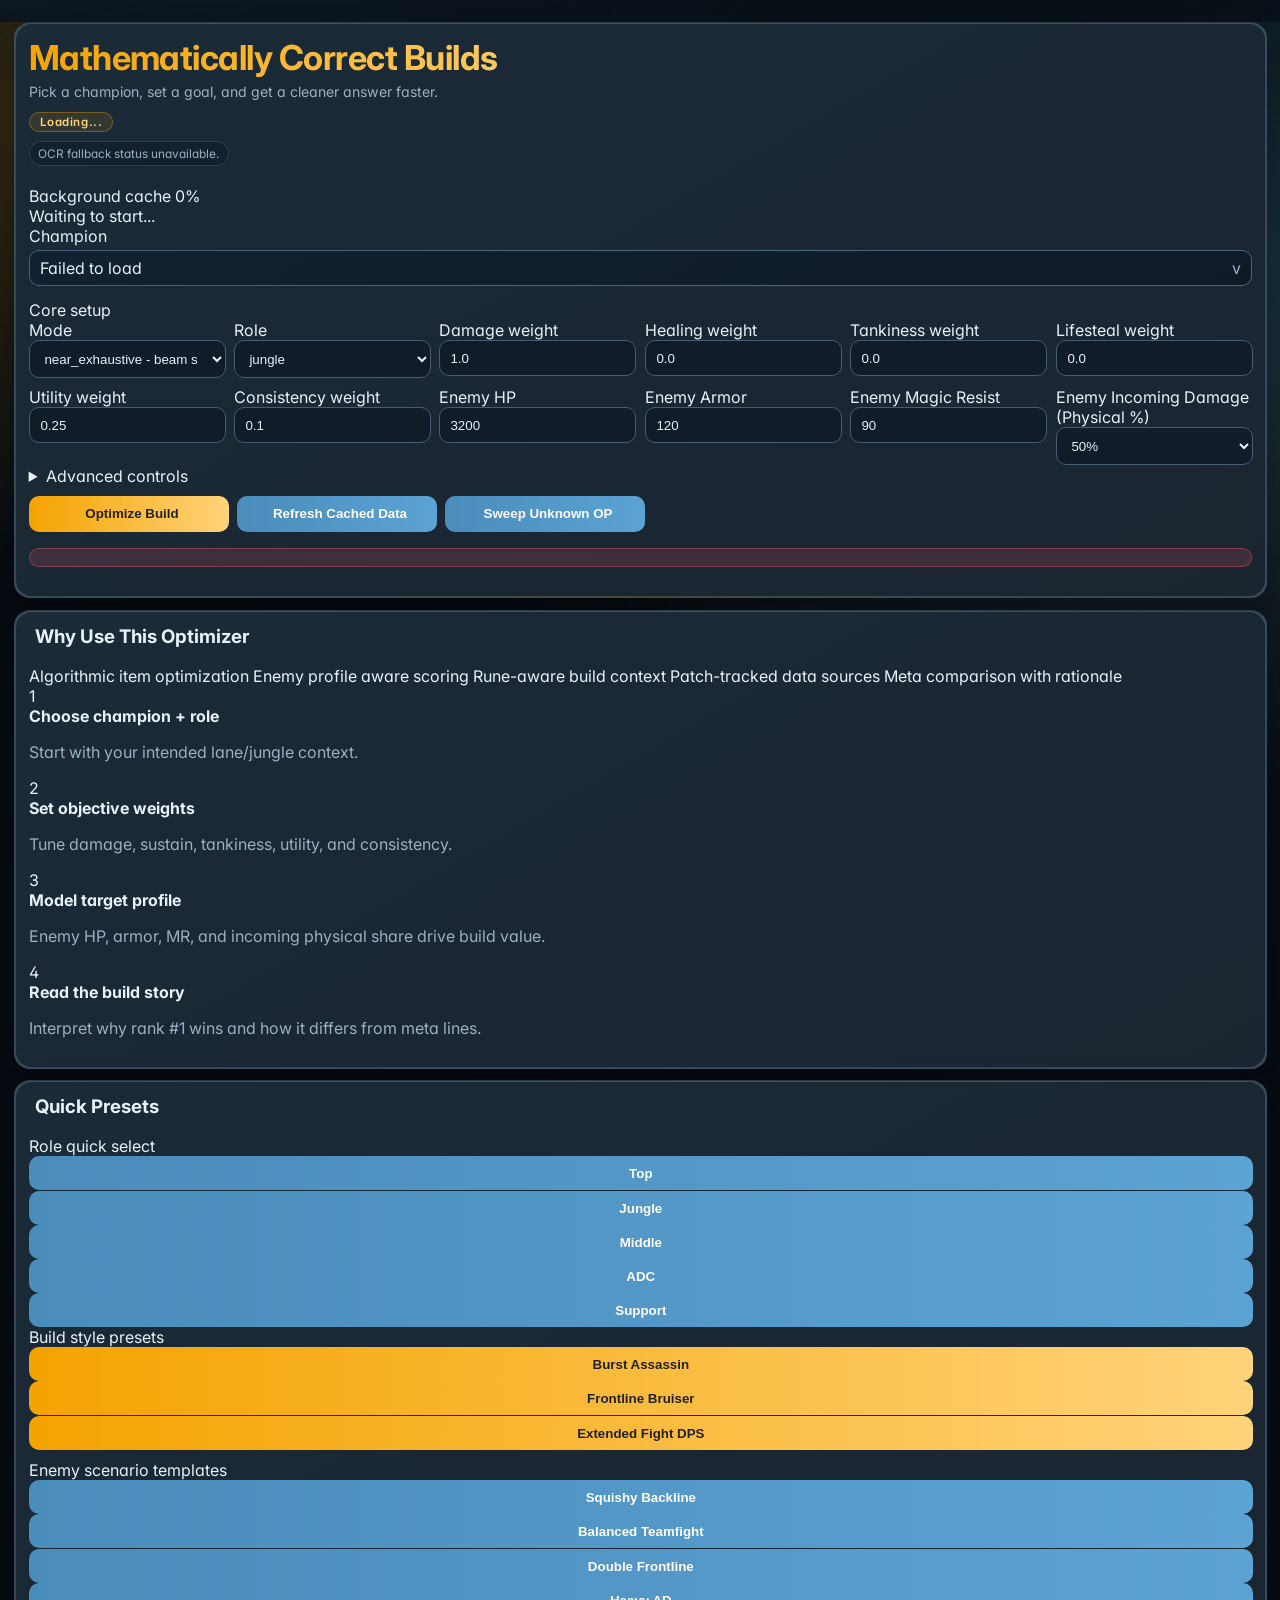
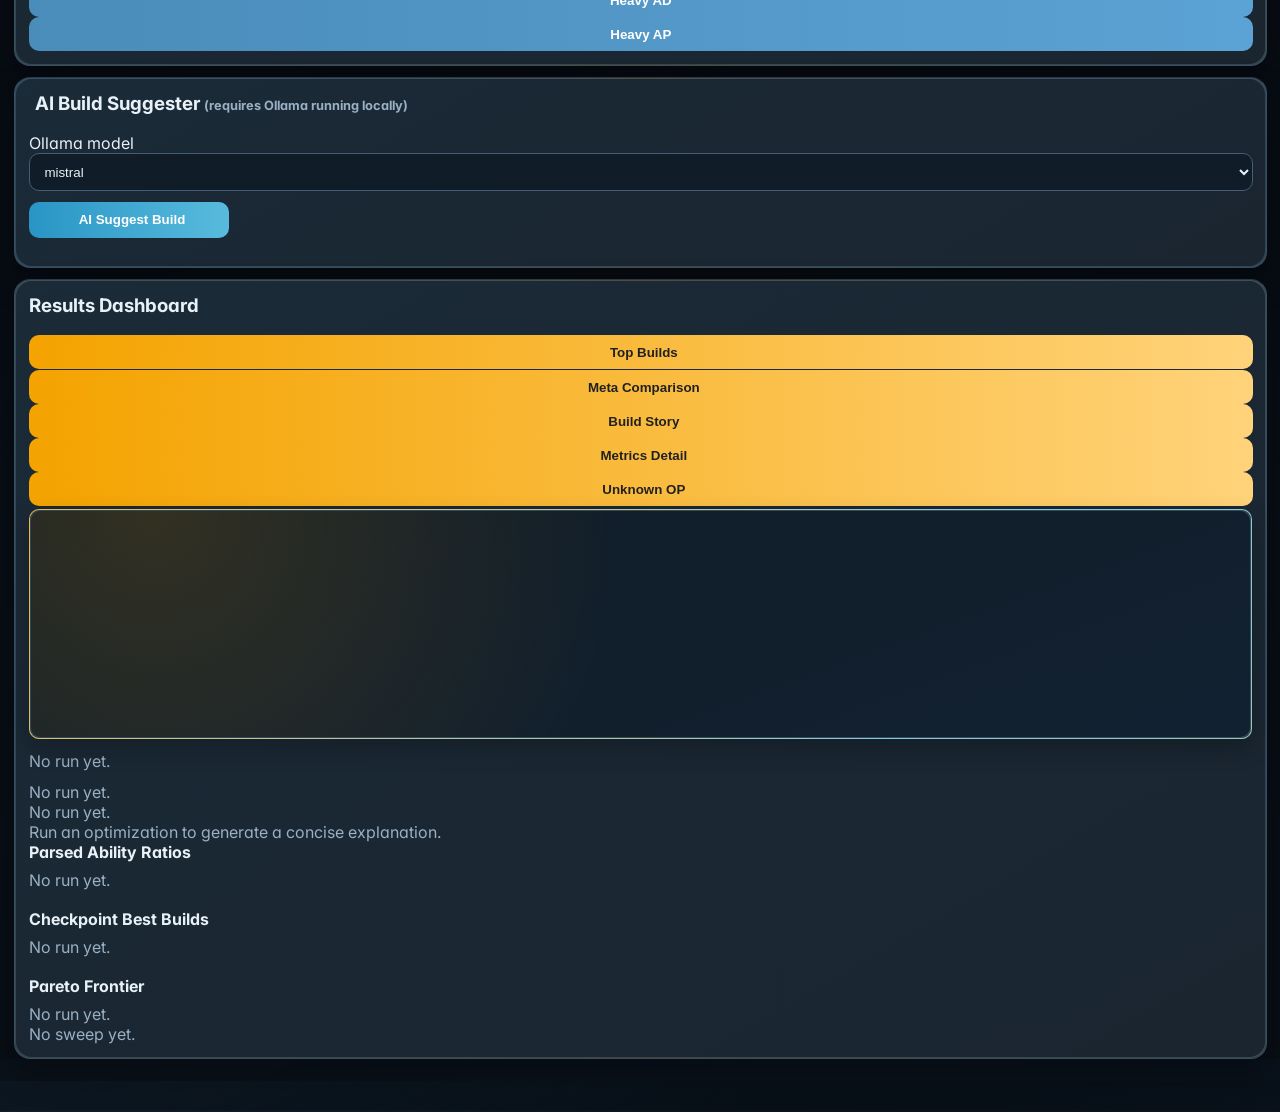
==== commit 31a51612: "Add files via upload docker and a bunch of shit alot of stuff is kinda broken so will need fixing" ====
--- a/Mathematically_correct_builds/templates/index.html
+++ b/Mathematically_correct_builds/templates/index.html
@@ -13,11 +13,21 @@
 <body>
 <div class="wrap">
   <div class="card">
-    <div class="hero-content">
-      <div class="hero-title">Mathematically Correct Builds</div>
-      <p class="hero-sub">Pick a champion - Set objectives - Theoretically optimal builds</p>
-      <span class="patch-pill" id="patchPill">Loading...</span>
-      <div id="runtimeNotice" class="runtime-notice muted">Checking OCR fallback support...</div>
+    <div class="hero-shell">
+      <div class="hero-content">
+        <div class="hero-title">Mathematically Correct Builds</div>
+        <p class="hero-sub">Pick a champion, set a goal, and get a cleaner answer faster.</p>
+        <span class="patch-pill" id="patchPill">Loading...</span>
+        <div id="runtimeNotice" class="runtime-notice muted">Checking OCR fallback support...</div>
+      </div>
+      <aside class="prefetch-indicator" id="prefetchIndicator" aria-live="polite">
+        <div class="prefetch-label-row">
+          <span class="prefetch-title">Background cache</span>
+          <span class="prefetch-value" id="prefetchPct">0%</span>
+        </div>
+        <div class="prefetch-track"><div id="prefetchFill" class="prefetch-fill"></div></div>
+        <div class="prefetch-meta" id="prefetchMeta">Waiting to start...</div>
+      </aside>
     </div>
 
     <div id="champSplashBanner" class="champ-splash-banner" style="display:none;"></div>
@@ -38,7 +48,8 @@
       </div>
     </div>
 
-    <div class="grid">
+    <div class="section-heading">Core setup</div>
+    <div class="grid primary-grid">
       <label>Mode
         <select id="mode" onchange="onModeChange()">
           <option value="heuristic">heuristic - fast greedy single pass</option>
@@ -55,76 +66,12 @@
           <option value="support">support</option>
         </select>
       </label>
-      <label>Comparison mode
-        <select id="comparison_mode">
-          <option value="all" selected>all modes</option>
-          <option value="item_overlap">item overlap</option>
-          <option value="power_delta">power delta</option>
-          <option value="component_balance">component balance</option>
-        </select>
-      </label>
-      <label>Meta tier
-        <select id="meta_tier">
-          <option value="emerald_plus" selected>Emerald+</option>
-          <option value="diamond_plus">Diamond+</option>
-          <option value="master_plus">Master+</option>
-          <option value="platinum_plus">Platinum+</option>
-        </select>
-      </label>
-      <label>Meta region
-        <select id="meta_region">
-          <option value="global" selected>Global</option>
-          <option value="na">NA</option>
-          <option value="euw">EUW</option>
-          <option value="kr">KR</option>
-        </select>
-      </label>
-      <label>Meta patch
-        <select id="meta_patch">
-          <option value="live" selected>Live patch</option>
-        </select>
-      </label>
-      <label>Build size <input id="build_size" type="number" min="2" max="6" value="6" /></label>
-      <label>Candidate pool <input id="pool" type="number" min="8" max="30" value="16" /></label>
-      <label>Beam width <input id="beam" type="number" min="5" max="300" value="50" /></label>
-      <label>Compute backend
-        <select id="compute_backend">
-          <option value="auto" selected>auto (use GPU when available)</option>
-          <option value="gpu">gpu (CUDA)</option>
-          <option value="cpu">cpu only</option>
-        </select>
-      </label>
-      <label>Deep search
-        <select id="deep_search">
-          <option value="false" selected>false</option>
-          <option value="true">true</option>
-        </select>
-      </label>
-      <label>Extra restarts <input id="extra_restarts" type="number" min="0" max="24" value="0" /></label>
-      <label id="capLabel">Exhaustive cap (sec) <input id="cap" type="number" min="2" max="600" value="120" /></label>
-      <label id="saLabel">SA iterations <input id="sa_iters" type="number" min="10" max="500" value="70" /></label>
-      <label>Order permutation cap <input id="perm_cap" type="number" min="20" max="1000" value="150" /></label>
       <label title="Relative priority for this objective. 1.0 = standard priority, 0.0 = ignore, values above 1.0 increase emphasis.">Damage weight <input id="damage" type="number" step="0.1" value="1.0" title="Relative priority for raw damage output." /></label>
       <label title="Relative priority for this objective. 1.0 = standard priority, 0.0 = ignore, values above 1.0 increase emphasis.">Healing weight <input id="healing" type="number" step="0.1" value="0.0" title="Relative priority for healing and sustain." /></label>
       <label title="Relative priority for this objective. 1.0 = standard priority, 0.0 = ignore, values above 1.0 increase emphasis.">Tankiness weight <input id="tank" type="number" step="0.1" value="0.0" title="Relative priority for durability and effective health." /></label>
       <label title="Relative priority for this objective. 1.0 = standard priority, 0.0 = ignore, values above 1.0 increase emphasis.">Lifesteal weight <input id="ls" type="number" step="0.1" value="0.0" title="Relative priority for lifesteal and omnivamp-style sustain." /></label>
       <label title="Relative priority for utility pressure (ability uptime, control, and effective fight tools).">Utility weight <input id="utility" type="number" step="0.1" value="0.25" title="Relative priority for utility pressure." /></label>
       <label title="Relative priority for reliability across mixed fight windows.">Consistency weight <input id="consistency" type="number" step="0.1" value="0.1" title="Relative priority for consistent output." /></label>
-      <label>Must include (IDs/names)<input id="must_include" value="" /></label>
-      <label>Exclude (IDs/names)<input id="exclude" value="" /></label>
-      <label>Max total gold (optional)<input id="max_gold" type="number" min="1500" value="" /></label>
-      <label>Require boots
-        <select id="require_boots">
-          <option value="false" selected>false</option>
-          <option value="true">true</option>
-        </select>
-      </label>
-      <label>Force refresh this run
-        <select id="force_refresh">
-          <option value="false" selected>false</option>
-          <option value="true">true</option>
-        </select>
-      </label>
       <label>Enemy HP <input id="enemy_hp" type="number" min="500" value="3200" /></label>
       <label>Enemy Armor <input id="enemy_armor" type="number" min="0" value="120" /></label>
       <label>Enemy Magic Resist <input id="enemy_mr" type="number" min="0" value="90" /></label>
@@ -137,6 +84,80 @@
       </label>
     </div>
 
+    <details class="advanced-panel">
+      <summary>Advanced controls</summary>
+      <div class="grid advanced-grid">
+        <label>Comparison mode
+          <select id="comparison_mode">
+            <option value="all" selected>all modes</option>
+            <option value="item_overlap">item overlap</option>
+            <option value="power_delta">power delta</option>
+            <option value="component_balance">component balance</option>
+          </select>
+        </label>
+        <label>Meta tier
+          <select id="meta_tier">
+            <option value="emerald_plus" selected>Emerald+</option>
+            <option value="diamond_plus">Diamond+</option>
+            <option value="master_plus">Master+</option>
+            <option value="platinum_plus">Platinum+</option>
+          </select>
+        </label>
+        <label>Meta region
+          <select id="meta_region">
+            <option value="global" selected>Global</option>
+            <option value="na">NA</option>
+            <option value="euw">EUW</option>
+            <option value="kr">KR</option>
+          </select>
+        </label>
+        <label>Meta patch
+          <select id="meta_patch">
+            <option value="live" selected>Live patch</option>
+          </select>
+        </label>
+        <label>Build size <input id="build_size" type="number" min="2" max="6" value="6" /></label>
+        <label>Candidate pool <input id="pool" type="number" min="8" max="30" value="16" /></label>
+        <label>Beam width <input id="beam" type="number" min="5" max="300" value="50" /></label>
+        <label>Compute backend
+          <select id="compute_backend">
+            <option value="auto" selected>auto (use GPU when available)</option>
+            <option value="gpu">gpu (CUDA)</option>
+            <option value="cpu">cpu only</option>
+          </select>
+        </label>
+        <label>Deep search
+          <select id="deep_search">
+            <option value="false" selected>false</option>
+            <option value="true">true</option>
+          </select>
+        </label>
+        <label>Extra restarts <input id="extra_restarts" type="number" min="0" max="24" value="0" /></label>
+        <label id="capLabel">Exhaustive cap (sec) <input id="cap" type="number" min="2" max="600" value="120" /></label>
+        <label id="saLabel">SA iterations <input id="sa_iters" type="number" min="10" max="500" value="70" /></label>
+        <label>Order permutation cap <input id="perm_cap" type="number" min="20" max="1000" value="150" /></label>
+        <label>Must include (IDs/names)<input id="must_include" value="" /></label>
+        <label>Exclude (IDs/names)<input id="exclude" value="" /></label>
+        <label>Max total gold (optional)<input id="max_gold" type="number" min="1500" value="" /></label>
+        <label>Require boots
+          <select id="require_boots">
+            <option value="false" selected>false</option>
+            <option value="true">true</option>
+          </select>
+        </label>
+        <label>Force refresh this run
+          <select id="force_refresh">
+            <option value="false" selected>false</option>
+            <option value="true">true</option>
+          </select>
+        </label>
+      </div>
+      <div class="advanced-textarea">
+        <label>Ability Override JSON (optional)</label>
+        <textarea id="ability_overrides" placeholder='{"q":{"ad_ratio":0.8},"w":{"ad_ratio":1.0},"passive":{"heal_ratio":0.25}}'></textarea>
+      </div>
+    </details>
+
     <div class="button-row">
       <button id="optimizeBtn" onclick="runOptimize()"><i data-lucide="settings-2"></i> Optimize Build</button>
       <button class="secondary" onclick="refreshData()"><i data-lucide="refresh-cw"></i> Refresh Cached Data</button>
@@ -151,11 +172,6 @@
       <div class="load-track"><div id="loadFill" class="load-fill"></div></div>
       <div id="loadPct" class="load-pct muted">0%</div>
       <div id="loadStepLog" class="load-step-log"></div>
-    </div>
-
-    <div style="margin-top:0.9rem;">
-      <label>Ability Override JSON (optional)</label>
-      <textarea id="ability_overrides" placeholder='{"q":{"ad_ratio":0.8},"w":{"ad_ratio":1.0},"passive":{"heal_ratio":0.25}}'></textarea>
     </div>
     <p id="status" class="muted"></p>
     <p id="error" class="err"></p>
@@ -237,11 +253,6 @@
     <div id="aiResult"></div>
   </div>
 
-  <div class="card result">
-    <h3>Parsed Ability Ratios</h3>
-    <div id="ability_breakdown" class="muted">No run yet.</div>
-  </div>
-
   <div class="card sim-section" id="simCard">
     <h3 style="margin-top:0;"><i data-lucide="zap"></i> Simulation</h3>
     <div class="sim-controls">
@@ -279,36 +290,48 @@
     <div id="simResultsEl" class="sim-results"></div>
   </div>
 
-  <div class="card result">
-    <h3>Top Weighted Results</h3>
-    <div class="chart-panel"><canvas id="scoreChart" height="120"></canvas></div>
-    <div id="rankedInsights" class="muted" style="margin-bottom:0.7rem;">No run yet.</div>
-    <div id="ranked" class="muted">No run yet.</div>
-  </div>
-
-  <div class="card result">
-    <h3>Build Story</h3>
-    <div id="buildStory" class="muted">Run an optimization to generate a concise explanation.</div>
-  </div>
-
-  <div class="card result">
-    <h3>Meta Comparison (U.GG / Blitz.gg / OP.GG)</h3>
-    <div id="metaComparison" class="muted">No run yet.</div>
-  </div>
-
-  <div class="card result">
-    <h3>Unknown OP Sweep</h3>
-    <div id="unknownOpResults" class="muted">No sweep yet.</div>
-  </div>
-
-  <div class="card result">
-    <h3>Checkpoint Best Builds</h3>
-    <div id="checkpoints" class="muted">No run yet.</div>
-  </div>
-
-  <div class="card result">
-    <h3>Pareto Frontier</h3>
-    <div id="pareto" class="muted">No run yet.</div>
+  <div class="card results-dashboard">
+    <h3 style="margin-top:0;">Results Dashboard</h3>
+    <div class="tabs-nav">
+      <button type="button" class="tab-btn active" data-tab="top-builds" onclick="switchResultTab('top-builds')"><i data-lucide="trending-up" style="width:16px;height:16px;display:inline;margin-right:6px;"></i>Top Builds</button>
+      <button type="button" class="tab-btn" data-tab="meta" onclick="switchResultTab('meta')"><i data-lucide="chart-line" style="width:16px;height:16px;display:inline;margin-right:6px;"></i>Meta Comparison</button>
+      <button type="button" class="tab-btn" data-tab="story" onclick="switchResultTab('story')"><i data-lucide="book-open" style="width:16px;height:16px;display:inline;margin-right:6px;"></i>Build Story</button>
+      <button type="button" class="tab-btn" data-tab="metrics" onclick="switchResultTab('metrics')"><i data-lucide="layers" style="width:16px;height:16px;display:inline;margin-right:6px;"></i>Metrics Detail</button>
+      <button type="button" class="tab-btn" data-tab="sweep" onclick="switchResultTab('sweep')"><i data-lucide="search" style="width:16px;height:16px;display:inline;margin-right:6px;"></i>Unknown OP</button>
+    </div>
+    
+    <div class="tab-panel active" id="tab-top-builds">
+      <div class="chart-panel"><canvas id="scoreChart" height="120"></canvas></div>
+      <div id="rankedInsights" class="muted" style="margin-bottom:0.7rem;">No run yet.</div>
+      <div id="ranked" class="muted">No run yet.</div>
+    </div>
+    
+    <div class="tab-panel" id="tab-meta">
+      <div id="metaComparison" class="muted">No run yet.</div>
+    </div>
+    
+    <div class="tab-panel" id="tab-story">
+      <div id="buildStory" class="muted">Run an optimization to generate a concise explanation.</div>
+    </div>
+    
+    <div class="tab-panel" id="tab-metrics">
+      <div style="margin-bottom:1.2rem;">
+        <h4 style="margin-top:0;margin-bottom:0.5rem;">Parsed Ability Ratios</h4>
+        <div id="ability_breakdown" class="muted">No run yet.</div>
+      </div>
+      <div style="margin-bottom:1.2rem;">
+        <h4 style="margin-top:0;margin-bottom:0.5rem;">Checkpoint Best Builds</h4>
+        <div id="checkpoints" class="muted">No run yet.</div>
+      </div>
+      <div>
+        <h4 style="margin-top:0;margin-bottom:0.5rem;">Pareto Frontier</h4>
+        <div id="pareto" class="muted">No run yet.</div>
+      </div>
+    </div>
+    
+    <div class="tab-panel" id="tab-sweep">
+      <div id="unknownOpResults" class="muted">No sweep yet.</div>
+    </div>
   </div>
 </div>
 
